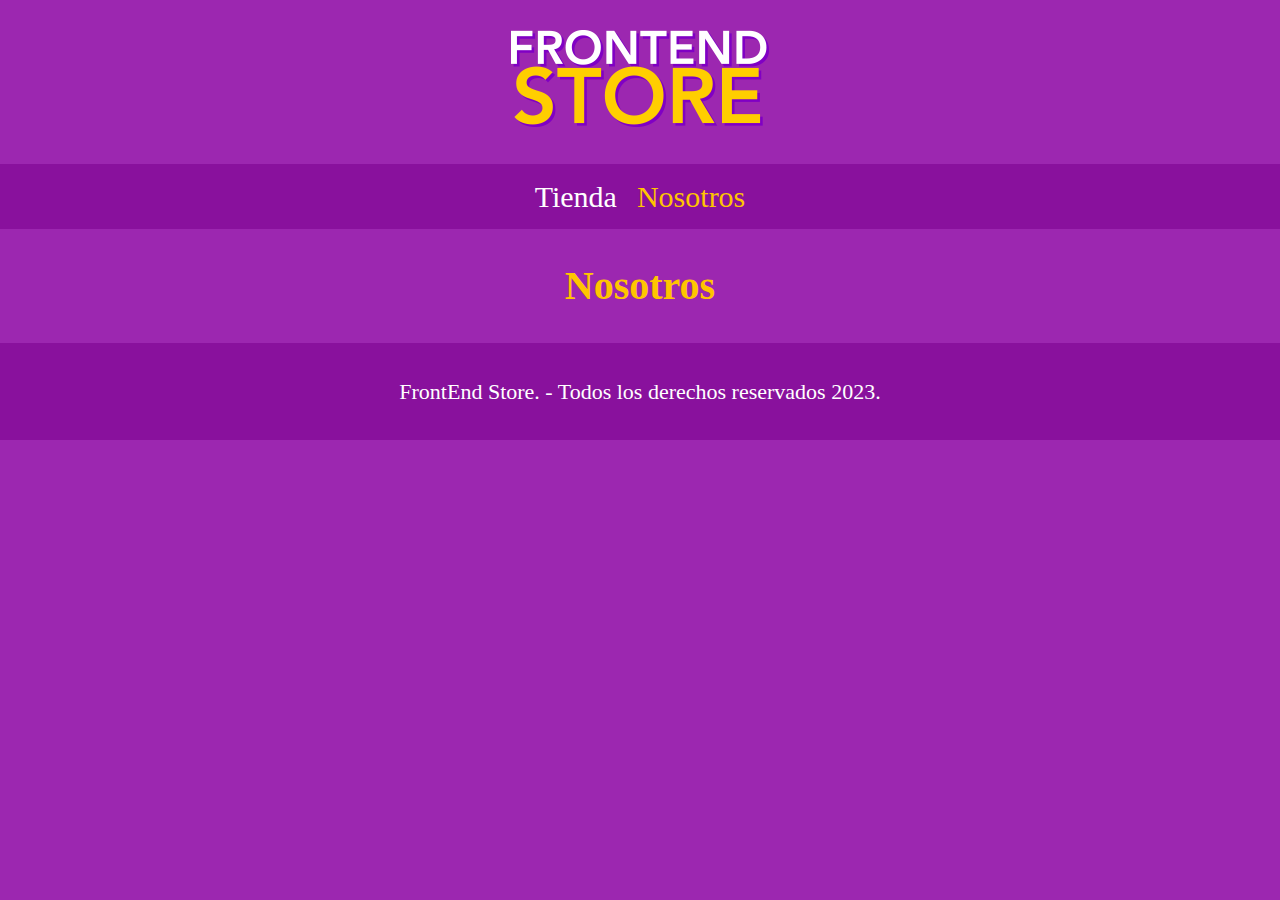
==== nosotros.html @ 9c577e36 "centralizado de navegacion" ====
<!DOCTYPE html>
<html lang="en">
<head>
    <meta charset="UTF-8">
    <meta name="viewport" content="width=device-width, initial-scale=1.0">
    <title>FrontEnd Store</title>
    <link rel="stylesheet" href="css/normalize.css">
    <link rel="preconnect" href="https://fonts.googleapis.com">
    <link rel="preconnect" href="https://fonts.gstatic.com" crossorigin>
    <link href="https://fonts.googleapis.com/css2?family=Staatliches&display=swap" rel="stylesheet">
    <link rel="stylesheet" href="css/styles.css">
</head>
<body>
    <header class="header">
        <a href="index.html">
            <img class="header__logo" src="img/logo.png" alt="Logotipo">
        </a>
    </header>

    <nav class="navegacion">
            <a class="navegacion__enlace" href="index.html">Tienda</a>
            <a class="navegacion__enlace navegacion__enlace--activo" href="nosotros.html">Nosotros</a>
        </nav>
        <main>

            <h1>Nosotros</h1>







        </main>

        
    <footer class="footer">
        <p class="footer__texto">FrontEnd Store. - Todos los derechos reservados 2023.</p>
    </footer>
</body>
</html>
---- css/styles.css ----
:root{
    --primario : #9C27B0;
    --primarioOscuro : #89119D;
    --secundario : #FFC500;
    --secundarioOscuro: rgb(233,287,2);
    --blanco : #FFF;
    --negro : #000;
    
    /**Tipografia**/
    --fuentePrincipal :font-family: 'Staatliches', cursive;
}
html {
    box-sizing: border-box;
    font-size: 62.5%;
  }
  *, *:before, *:after {
    box-sizing: inherit;
  }
body{
    background-color: var(--primario);
    font-size: 1.6rem;
    line-height: 1.5;
}
p{
    font-family: Arial, Helvetica, sans-serif;
    color: var(--blanco);
    font-size: 1.8rem;
}
a{
    text-decoration: none;
}
img{
    max-width: 100%;
}
.contenedor{
    max-width: 120rem;
    margin: 0 auto; /**centra el contenido**/
}
h1,h2,h3{
    text-align: center;
    color: var(--secundario);
    font-family: var(--fuentePrincipal);
}
h1{
    font-size: 4rem;
}
h2{
    font-size: 3.2rem;
}
h3{
    font-size: 2.4rem;
}
/**Header**/
.header{
    display: flex;
    justify-content: center;

}
.header__logo{
    margin: 3rem 0;
}
/**Footer**/
.footer{
    background-color: var(--primarioOscuro);
    padding: 1rem 0;
    margin-top: 2rem;
}
.footer__texto{
    text-align: center;
    font-family: var(--fuentePrincipal);
    font-size: 2.2rem;
}

/**Navegacion**/
.navegacion{
    background-color: var(--primarioOscuro);
    padding: 1rem 0;
    display: flex;
    justify-content: center;
   
}
.navegacion__enlace{
    font-family: var(--fuentePrincipal);
    color: var(--blanco);
    font-size: 3rem;
    margin-right: 2rem;
}
.navegacion__enlace:last-of-type{
    margin-right: 0;
}

.navegacion__enlace--activo,
.navegacion__enlace:hover{
    color: var(--secundario);   
}
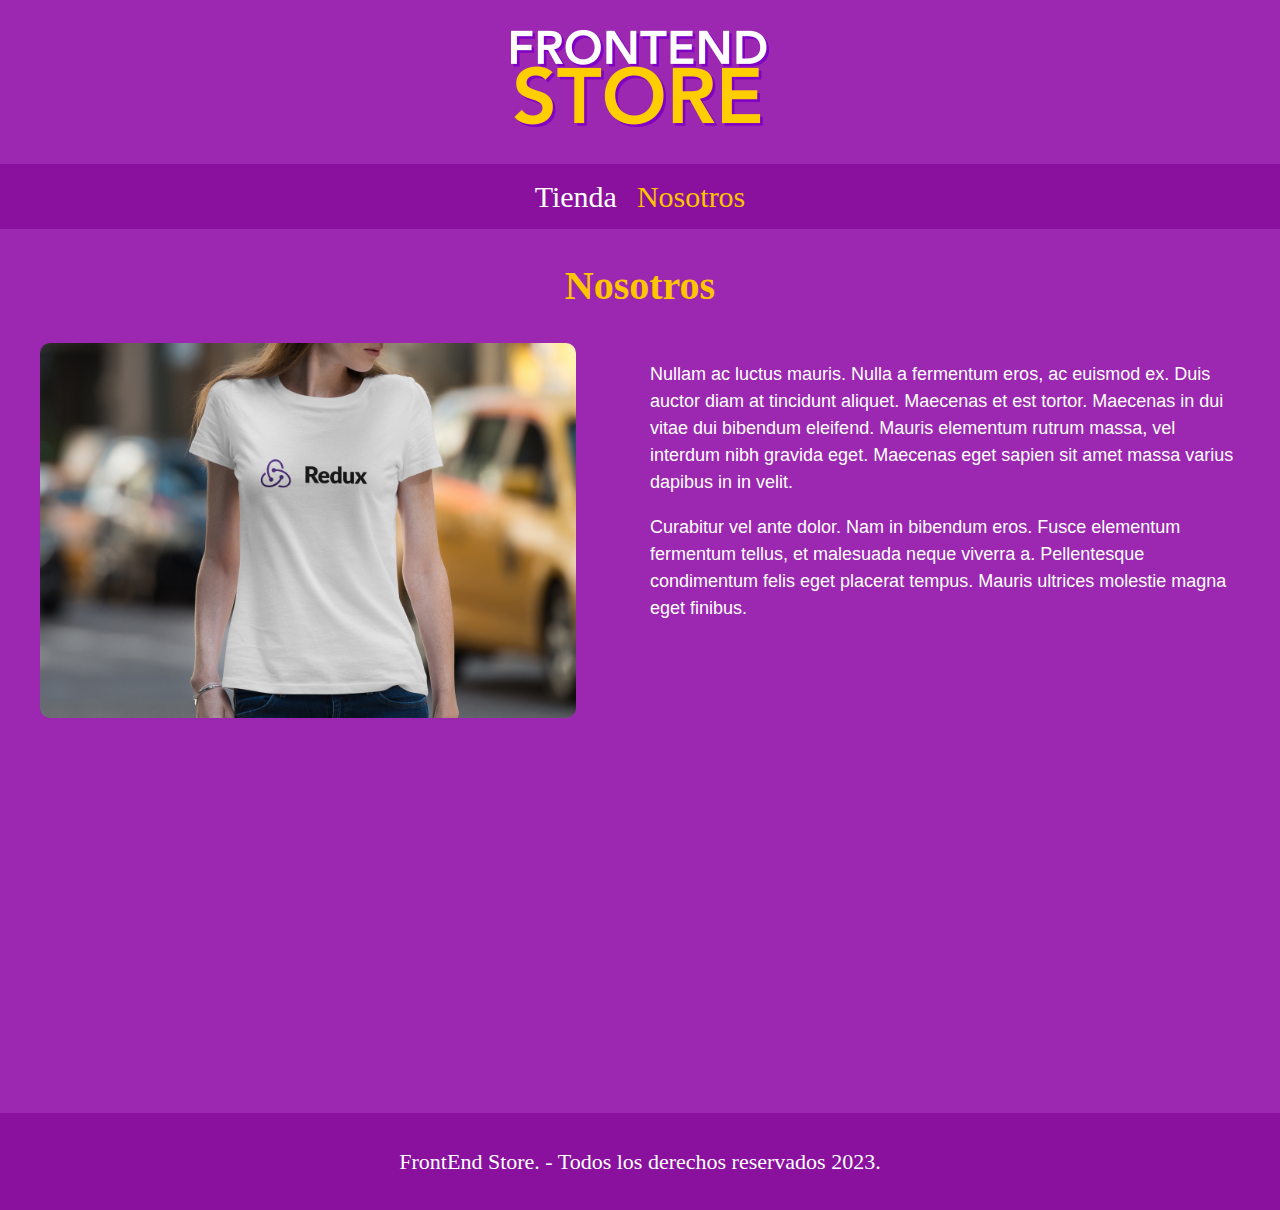
==== commit 03870a41: "trabajando en area -sobre nosotros-" ====
--- a/nosotros.html
+++ b/nosotros.html
@@ -3,7 +3,7 @@
 <head>
     <meta charset="UTF-8">
     <meta name="viewport" content="width=device-width, initial-scale=1.0">
-    <title>FrontEnd Store</title>
+    <title>Sobre Nosotros</title>
     <link rel="stylesheet" href="css/normalize.css">
     <link rel="preconnect" href="https://fonts.googleapis.com">
     <link rel="preconnect" href="https://fonts.gstatic.com" crossorigin>
@@ -21,13 +21,15 @@
             <a class="navegacion__enlace" href="index.html">Tienda</a>
             <a class="navegacion__enlace navegacion__enlace--activo" href="nosotros.html">Nosotros</a>
         </nav>
-        <main>
-
+        <main class="contenedor">
             <h1>Nosotros</h1>
-
-
-
-
+                <div class="nosotros">    
+                    <div class="nosotros__contenido">
+                    <p>Nullam ac luctus mauris. Nulla a fermentum eros, ac euismod ex. Duis auctor diam at tincidunt aliquet. Maecenas et est tortor. Maecenas in dui vitae dui bibendum eleifend. Mauris elementum rutrum massa, vel interdum nibh gravida eget. Maecenas eget sapien sit amet massa varius dapibus in in velit. </p>
+                    <p>Curabitur vel ante dolor. Nam in bibendum eros. Fusce elementum fermentum tellus, et malesuada neque viverra a. Pellentesque condimentum felis eget placerat tempus. Mauris ultrices molestie magna eget finibus. </p>               
+                </div> <!--Cierre nosotros-->
+                <img class="nosotros__imagen" src="img/nosotros.jpg" alt="img nosotros">
+            </div> <!--Cierre nosotros-contenido-->
 
 
 
--- a/css/styles.css
+++ b/css/styles.css
@@ -40,6 +40,7 @@
     text-align: center;
     color: var(--secundario);
     font-family: var(--fuentePrincipal);
+   
 }
 h1{
     font-size: 4rem;
@@ -92,4 +93,89 @@
 .navegacion__enlace--activo,
 .navegacion__enlace:hover{
     color: var(--secundario);   
+} 
+/**GRID**/
+.grid{
+    display: grid;
+    grid-template-columns: 1fr 1fr;
+    column-gap: 2rem;
+    row-gap: 2rem;
+    /**o gap:2rem para lograr lo mismo**/
+}
+    @media (min-width: 768px){
+        .grid{
+            grid-template-columns: 1fr 1fr 1fr; 
+        }
+    }   
+
+
+/**Productos**/
+.producto{
+    background-color: var(--primarioOscuro);
+    padding: 1rem;
+    font-weight: bold;
+}
+.producto__imagen{
+    width: 100%;
+}
+.producto__nombre{
+    font-size: 3rem;
+}
+.producto__precio{
+    font: 2.8rem;
+    color: var(--secundario);
+}
+.producto__nombre,
+.producto__precio{
+    font-family: var(--fuentePrincipal);
+    margin: 1rem 0;
+    text-align: center;
+    line-height: 1.2;
+}
+
+/**Graficos**/
+.grafico{
+    min-height: 30rem;/**para al dar scroll se vean los graficos en una pantalla mas pequeña**/
+    background-repeat: no-repeat;
+    background-size: cover;
+    grid-column: 1/3;
+}
+.grafico--camisas{
+    grid-row: 2/3;
+    background-image: url(../img/grafico1.jpg);
+}
+.grafico--node{
+    background-image: url(../img/grafico2.jpg);
+    grid-row: 8/9;
+}
+@media (min-width:768px){
+    .grafico--node{
+        grid-row: 5/6;
+        grid-column: 2/4;
+    }
+}
+
+/**Sobre Nosotros**/
+@media (min-width:768px){
+    .nosotros{
+        
+        grid-template-columns: 1fr 1fr;
+        column-gap: 2rem;
+    }
+}
+.nosotros{
+    display: grid;
+    grid-template-rows: repeat(2, 1fr);
+
+}
+
+.nosotros__contenido{
+
+}
+.nosotros__imagen{
+    border-radius: 1rem;
+    grid-row: 1/2 ;
+}
+@media (min-width:768px){
+    
 }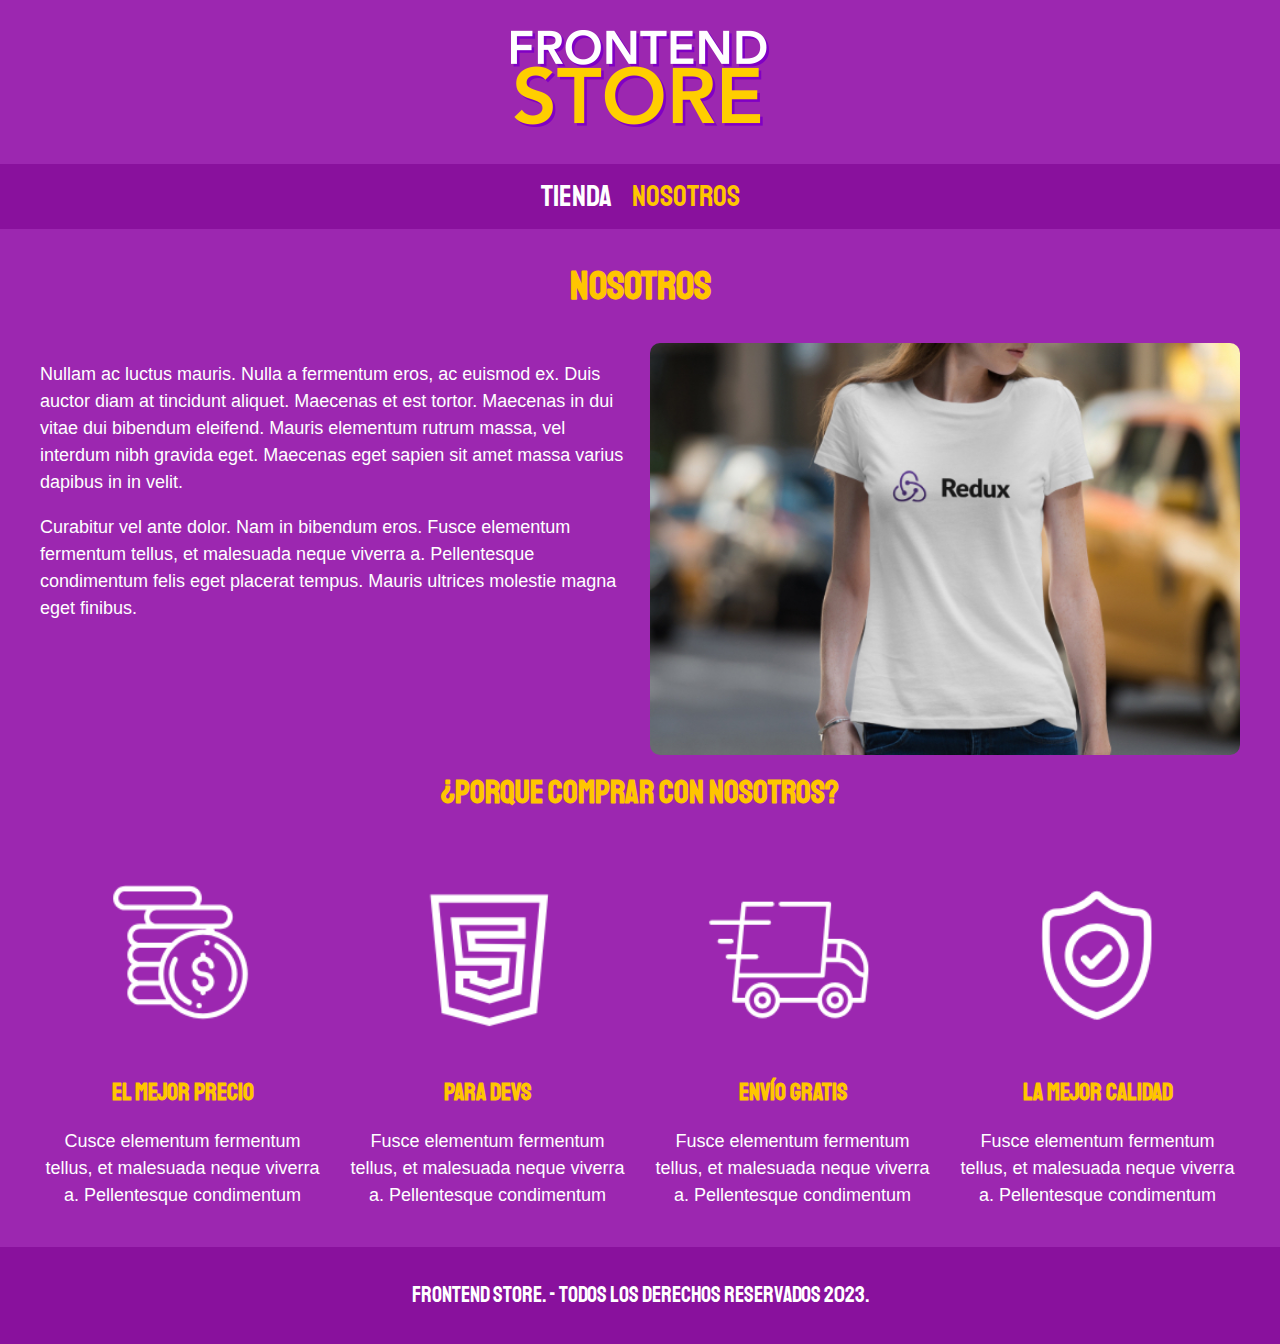
==== commit b6c9e30c: "Agregado de sitio Nosotros" ====
--- a/nosotros.html
+++ b/nosotros.html
@@ -30,10 +30,38 @@
                 </div> <!--Cierre nosotros-->
                 <img class="nosotros__imagen" src="img/nosotros.jpg" alt="img nosotros">
             </div> <!--Cierre nosotros-contenido-->
+        </main>
 
+        <section class="contenedor comprar">
+            <h2 class="comprar__titulo">¿Porque comprar con nosotros?</h2>
+            
+            <div class="bloques">
+                <div class="bloque">
+                    <img class="bloque__imagen" src="img/icono_1.png" alt="porque comprar">
+                    <h3 class="bloque__titulo">El Mejor precio</h3>
+                    <p>Cusce elementum fermentum tellus, et malesuada neque viverra a. Pellentesque condimentum</p>
+                </div><!--Cierre bloque-->
 
+                <div class="bloque">
+                    <img class="bloque__imagen" src="img/icono_2.png" alt="para devs">
+                    <h3 class="bloque__titulo">Para Devs</h3>
+                    <p>Fusce elementum fermentum tellus, et malesuada neque viverra a. Pellentesque condimentum</p>
+                </div><!--Cierre bloque-->
 
-        </main>
+                <div class="bloque">
+                    <img class="bloque__imagen" src="img/icono_3.png" alt="envio gratis">
+                    <h3 class="bloque__titulo">Envío Gratis</h3>
+                    <p>Fusce elementum fermentum tellus, et malesuada neque viverra a. Pellentesque condimentum</p>
+                </div><!--Cierre bloque-->
+
+                <div class="bloque">
+                    <img class="bloque__imagen" src="img/icono_4.png" alt="porque comprar">
+                    <h3 class="bloque__titulo">La Mejor Calidad</h3>
+                    <p>Fusce elementum fermentum tellus, et malesuada neque viverra a. Pellentesque condimentum</p>
+                </div><!--Cierre bloque-->
+            </div> <!--Cierre bloques-->
+
+        </section>
 
         
     <footer class="footer">
--- a/css/styles.css
+++ b/css/styles.css
@@ -7,7 +7,7 @@
     --negro : #000;
     
     /**Tipografia**/
-    --fuentePrincipal :font-family: 'Staatliches', cursive;
+    --fuentePrincipal :'Staatliches', cursive;
 }
 html {
     box-sizing: border-box;
@@ -39,8 +39,8 @@
 h1,h2,h3{
     text-align: center;
     color: var(--secundario);
-    font-family: var(--fuentePrincipal);
-   
+    font-family: var(--fuentePrincipal)
+    
 }
 h1{
     font-size: 4rem;
@@ -161,21 +161,46 @@
         
         grid-template-columns: 1fr 1fr;
         column-gap: 2rem;
+        height: 40rem;
+        width: auto;
     }
 }
 .nosotros{
     display: grid;
     grid-template-rows: repeat(2, 1fr);
-
-}
-
-.nosotros__contenido{
-
-}
+   
+}
+
 .nosotros__imagen{
     border-radius: 1rem;
     grid-row: 1/2 ;
-}
-@media (min-width:768px){
-    
+    width: 100%;/**toma todo el espacio disponible**/
+}
+@media (min-width:768px){
+    .nosotros__imagen{
+        grid-column: 2/3;
+    }
+}
+
+/**Bloques**/
+
+.bloques{
+    display: grid;
+    grid-template-columns: repeat(2,1fr);
+    gap: 2rem;
+}
+@media (min-width:768px){
+    .bloques{
+        grid-template-columns: repeat(4,1fr);
+    }
+}
+
+.bloque{
+    text-align: center;
+}
+.bloque__titulo{
+    margin: 0;
+}
+.bloque__imagen{
+    width: 100%;
 }